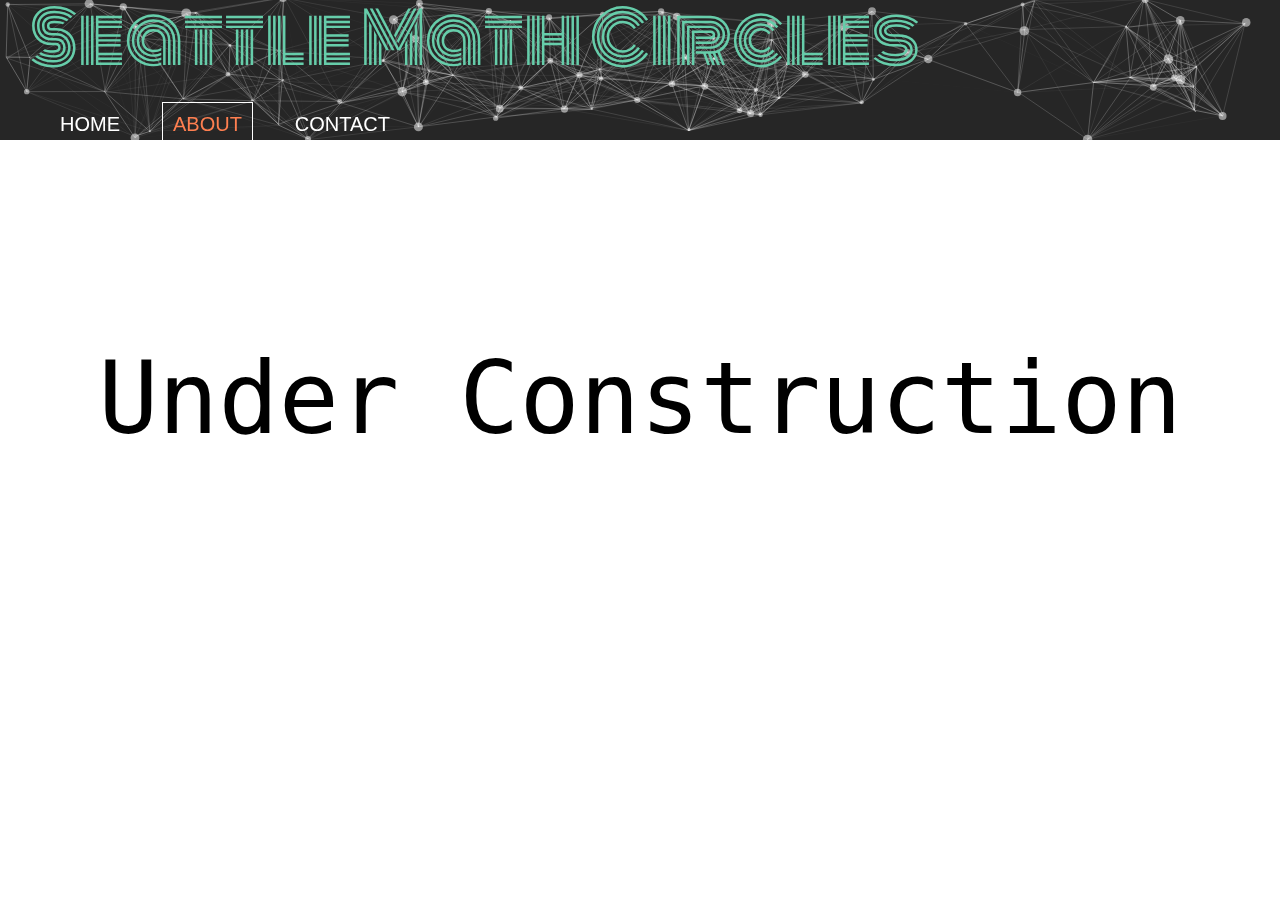
==== about.html @ 498df4e1 "Add files via upload" ====
<!doctype html>

<html>
    <head>
        <meta charset="utf-8">
        <title>About SeaMath Circles</title>
        <link rel="stylesheet" href="CSS/style.css">
    </head>
    
    <body>
        <div class="header">
            <div id="particles-js"></div>
            
            <div id="overlay">
                <div class="logo">Seattle Math Circles</div>

                <ul class="main-nav">
                    <li><a href="index.html">HOME</a></li>
                    <li class="active"><a href="about.html">ABOUT</a></li>
                    <li><a href="contact.html">CONTACT</a></li>
                </ul>
            </div>
            <script type="text/javascript" src="JS/particles.js"></script>
            <script type="text/javascript" src="JS/app.js"></script>
        </div>
        
        <div class="under-construction">
            Under Construction
        </div>
    </body>
    
</html>
---- CSS/style.css ----
@import url(//fonts.googleapis.com/css?family=Monoton);

:root {
    --header-height: 140px;
}

* {
    margin: 0;
    padding: 0;
}

.header {
    display: flex;
    align-items: center;
    width: 100%;
    margin: 0;
    padding: 0;
    height: var(--header-height);
    background-size: cover;
    position: relative;
}

#particles-js {
    height: var(--header-height);
    width: 100%;
    background: #262626;
    z-index: -1;
    position: absolute;
}


#overlay{
    display: flex;
    flex-wrap: wrap;
    justify-content: space-between;
    align-items: center;
    width: 100%;
    margin: 30px;
}

.logo {
    color: mediumaquamarine;
    font-size: 70px;
    font-family: "Monoton", sans-serif;
    width: auto;
}

.main-nav{
    margin: 20px;
    display: flex;
    justify-content: space-between;
    width: 350px;
}

.main-nav li{   
    list-style: none;
}

.main-nav li a{
    color:white;
    text-decoration: none;
    font-family: "Roboto", sans-serif;
    font-size: 20px;
    padding: 10px;
}

.main-nav li a:hover{
    color: coral;
}

.main-nav li.active a{
    border: 1px solid white;
    color:coral;
}

.under-construction{
    position: absolute;
    width:100%;
    padding-top: 200px;
    text-align: center;
    vertical-align: middle;
    font-size: 100px;
    font-family: monospace, sans-serif;
}

.container-center {
    margin:75px auto;
    height: 500px;
    width: 1000px;
    display: flex;
    flex-direction: row-reverse;
    flex-wrap: wrap;
    justify-content: space-around;
}

.container-center-img {
    width: 350px;
    order: 2;
}

.container-center-p {
    width: 500px;
    order: 1;
}

.container-center-img {     
    height: inherit;
    display: flex;
    justify-content: center;
    order: 1;
}

.container-center-p {
    display: flex;
    flex-direction: column;
    align-items: center;
    order: 2;
}

.container-center-img img {
    width: 350px;
}

.container-center-p p {
    font-size: 24px;
    margin-top: 10px;
    margin-left: 20px;
}

@media screen and (max-width: 1200px) {
    .header, #particles-js {
        height: 200px;
    }
    
    #overlay {
        flex-direction: column;
        justify-content: space-around;
        align-items: center;
        flex-wrap: nowrap;
    }
    
    .logo {
        font-size: 70px;
    }
    
    .main-nav {
        margin: 0;
        justify-content: center;
    }
    
    .main-nav li a {
        font-size: 50px;
    }
    
    .container-center {
        flex-direction: column;
        flex-wrap: nowrap;
        align-items: center;
        width: 100%;
        height: auto;
    }
    
    .container-center-p {
        order: 1;
        width: 100%;
    }
    
    .container-center-p p {
        margin-left: 0;
        margin: 20px;
        font-size: 30px;
    }
    
    .container-center-img {
        order: 2;
    }
    
    .container-center-img img {
        margin-top: 20px;
        height: 500px;
        width: auto;
    }
}
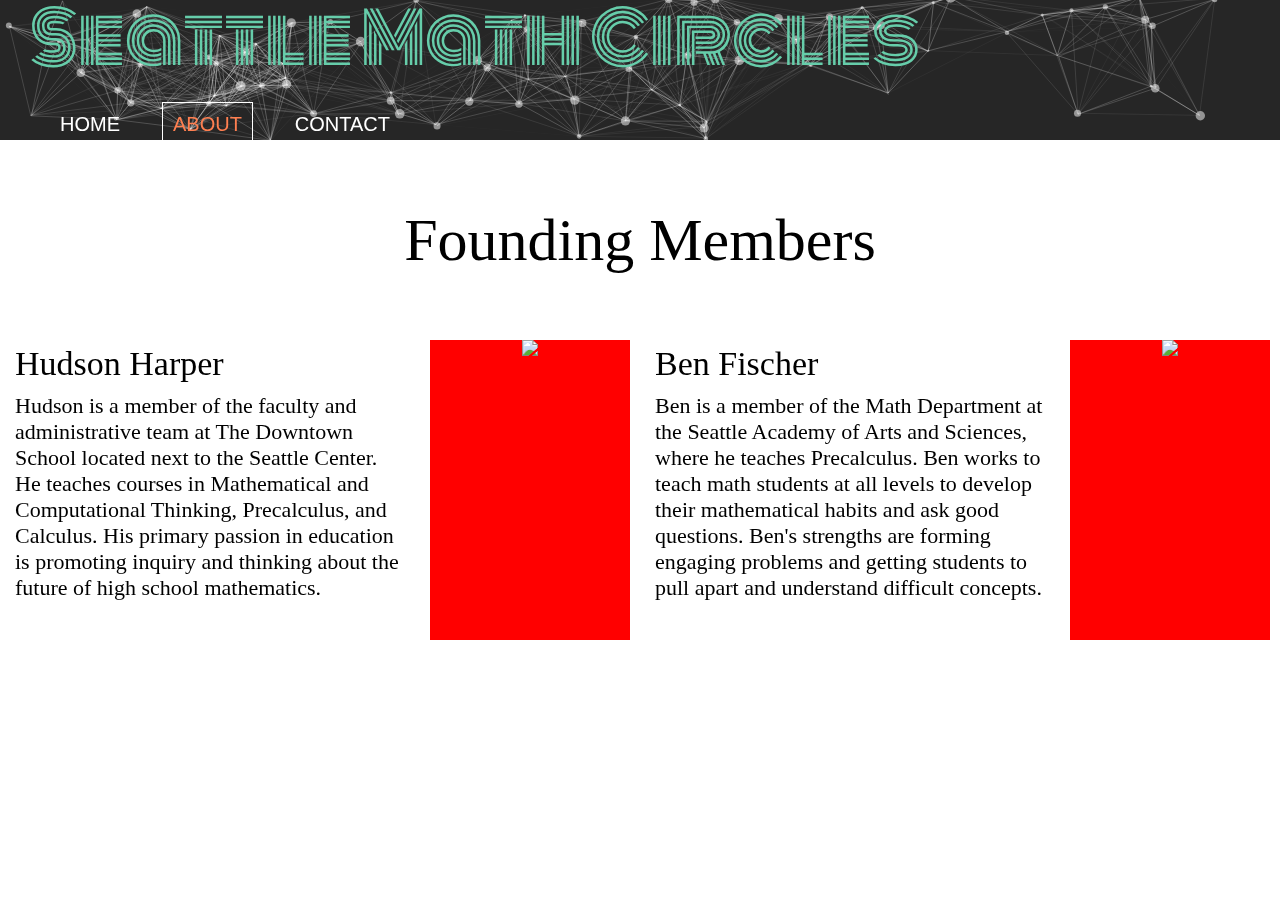
==== commit b58a010c: "Add files via upload" ====
--- a/about.html
+++ b/about.html
@@ -24,9 +24,35 @@
             <script type="text/javascript" src="JS/app.js"></script>
         </div>
         
-        <div class="under-construction">
-            Under Construction
+        <div class="founders-label">
+            <p>Founding Members</p>
         </div>
+        
+        <div class="container">       
+            <div class="founders-container">
+                <div class="founders-container-description">
+                    <div class="founders-container-description-title">
+                        Hudson Harper
+                    </div>
+                    <p>Hudson is a member of the faculty and administrative team at The Downtown School located next to the Seattle Center. He teaches courses in Mathematical and Computational Thinking, Precalculus, and Calculus. His primary passion in education is promoting inquiry and thinking about the future of high school mathematics.
+                    </p>
+                </div>
+                <div class="founders-container-photo">
+                    <img src="IMG/hudson-profile-pic.jpg" style="height:inherit">
+                </div>
+                <div class="founders-container-description">
+                    <div class="founders-container-description-title">
+                        Ben Fischer
+                    </div>
+                    <p>Ben is a member of the Math Department at the Seattle Academy of Arts and Sciences, where he teaches Precalculus. Ben works to teach math students at all levels to develop their mathematical habits and ask good questions. Ben's strengths are forming engaging problems and getting students to pull apart and understand difficult concepts. 
+                    </p>
+                </div>
+                <div class="founders-container-photo">
+                    <img src="IMG/ben-profile-pic.png" style="height:inherit">
+                </div>
+            </div>
+        </div>
+        
     </body>
     
 </html>--- a/CSS/style.css
+++ b/CSS/style.css
@@ -99,6 +99,9 @@
 }
 
 .container-center-p {
+    display: flex;
+    flex-direction: column;
+    justify-content: space-around;
     width: 500px;
     order: 1;
 }
@@ -125,6 +128,58 @@
     font-size: 24px;
     margin-top: 10px;
     margin-left: 20px;
+}
+
+.founders-label {
+    display: flex;
+    justify-content: center;
+    align-items: center;
+    height: 200px;
+}
+
+.founders-label p {
+    font-size: 60px;
+}
+
+.container {
+    display: flex;
+    justify-content: center;
+}
+
+.founders-container {
+    display: flex;
+    flex-wrap: wrap;
+    justify-content: space-around;
+    width: 100%;
+}
+
+.founders-container-photo {
+    height: 300px;
+    background: red;
+    display: flex;
+    justify-content: center;
+    width: 200px;
+}
+
+.founders-containter-photo img {
+
+}
+
+.founders-container-description {
+    height: 300px;
+    display: flex;
+    flex-direction: column;
+    width: 400px;
+}
+
+.founders-container-description-title {
+    font-size: 34px;
+    padding: 5px;
+}
+
+.founders-container-description p {
+    font-size: 22px;
+    padding: 5px;
 }
 
 @media screen and (max-width: 1200px) {
@@ -180,4 +235,10 @@
         height: 500px;
         width: auto;
     }
-}
+    
+    .founders-container {
+        flex-direction: column;
+        justify-content: space-between;
+        align-items: center;
+    }
+}
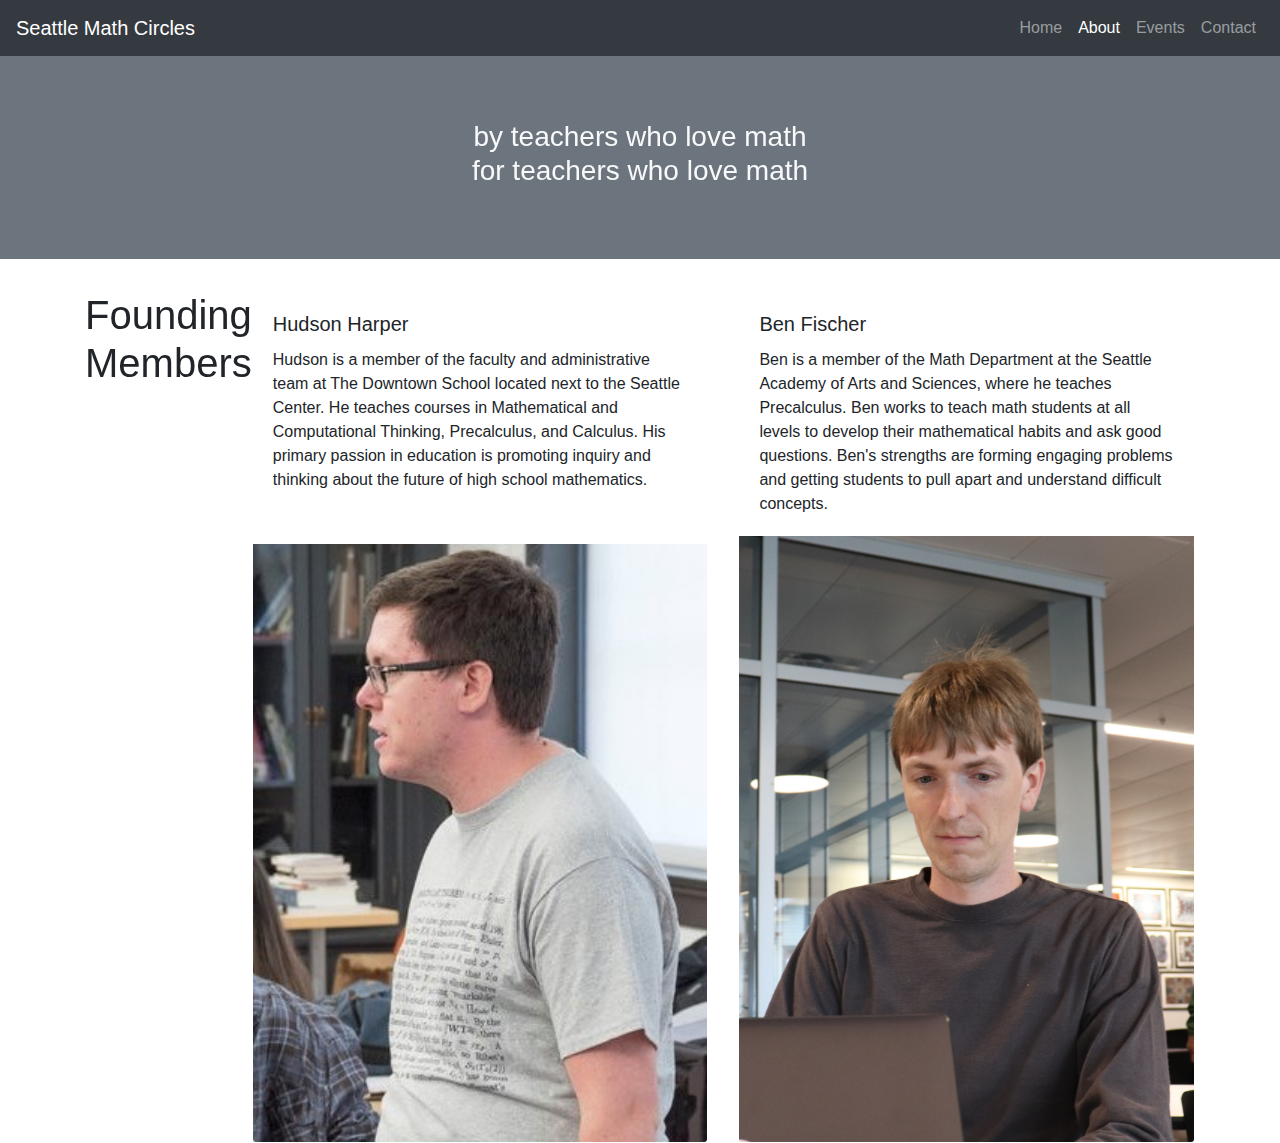
==== commit c40fdb40: "Add files via upload" ====
--- a/about.html
+++ b/about.html
@@ -1,58 +1,67 @@
-<!doctype html>
+<!DOCTYPE html>
+<html lang="en">
+    <head>
+        <title>SeaMath Circles</title>
+        <meta charset="utf-8">
+        <meta name="viewport" content="width=device-width, initial-scale=1">
+        <link rel="stylesheet" href="https://maxcdn.bootstrapcdn.com/bootstrap/4.3.1/css/bootstrap.min.css">
+        <link rel="stylesheet" type="text/css" href="CSS/style.css">
+        <script src="https://ajax.googleapis.com/ajax/libs/jquery/3.4.1/jquery.min.js"></script>
+        <script src="https://cdnjs.cloudflare.com/ajax/libs/popper.js/1.14.7/umd/popper.min.js"></script>
+        <script src="https://maxcdn.bootstrapcdn.com/bootstrap/4.3.1/js/bootstrap.min.js"></script>
+    </head>
 
-<html>
-    <head>
-        <meta charset="utf-8">
-        <title>About SeaMath Circles</title>
-        <link rel="stylesheet" href="CSS/style.css">
-    </head>
-    
-    <body>
-        <div class="header">
+    <body>        
+        <nav class="navbar sticky-top navbar-expand-sm bg-dark navbar-dark">
+            <a class="navbar-brand" href="index.html">Seattle Math Circles</a>
+            <button class="navbar-toggler" type="button" data-toggle="collapse" data-target="#collapsibleNavbar">
+                <span class="navbar-toggler-icon"></span>
+            </button>
+            <div class="collapse navbar-collapse justify-content-between" id="collapsibleNavbar">
+                <ul class="navbar-nav ml-auto">
+                    <li class="nav-item">
+                        <a class="nav-link" href="index.html">Home</a>
+                    </li>
+                    <li class="nav-item active">
+                        <a class="nav-link" href="about.html">About</a>
+                    </li>
+                    <li class="nav-item">
+                        <a class="nav-link" href="events.html">Events</a>
+                    </li>
+                    <li class="nav-item">
+                        <a class="nav-link" href="contact.html">Contact</a>
+                    </li>    
+                </ul>
+            </div>  
+        </nav>
+        
+        <div class="jumbotron jumbotron-fluid text-center text-light bg-secondary overflow-hidden" style="position:relative !important">
             <div id="particles-js"></div>
+            <h3>by teachers who love math <br>for teachers who love math</h3>
             
-            <div id="overlay">
-                <div class="logo">Seattle Math Circles</div>
-
-                <ul class="main-nav">
-                    <li><a href="index.html">HOME</a></li>
-                    <li class="active"><a href="about.html">ABOUT</a></li>
-                    <li><a href="contact.html">CONTACT</a></li>
-                </ul>
-            </div>
             <script type="text/javascript" src="JS/particles.js"></script>
             <script type="text/javascript" src="JS/app.js"></script>
         </div>
         
-        <div class="founders-label">
-            <p>Founding Members</p>
-        </div>
-        
-        <div class="container">       
-            <div class="founders-container">
-                <div class="founders-container-description">
-                    <div class="founders-container-description-title">
-                        Hudson Harper
+        <div class="container">
+            <h1 style="text-align:center">Founding Members</h1>
+            <div class="card-deck">
+                <div class="card border-white">
+                    <div class="card-body">
+                        <h5 class="card-title">Hudson Harper</h5>
+                        <p class="card-text">Hudson is a member of the faculty and administrative team at The Downtown School located next to the Seattle Center. He teaches courses in Mathematical and Computational Thinking, Precalculus, and Calculus. His primary passion in education is promoting inquiry and thinking about the future of high school mathematics.</p>
                     </div>
-                    <p>Hudson is a member of the faculty and administrative team at The Downtown School located next to the Seattle Center. He teaches courses in Mathematical and Computational Thinking, Precalculus, and Calculus. His primary passion in education is promoting inquiry and thinking about the future of high school mathematics.
-                    </p>
+                    <img class="card-img-bottom" src="IMG/hudson-profile-pic.jpg" alt="Card image cap">
                 </div>
-                <div class="founders-container-photo">
-                    <img src="IMG/hudson-profile-pic.jpg" style="height:inherit">
-                </div>
-                <div class="founders-container-description">
-                    <div class="founders-container-description-title">
-                        Ben Fischer
+                <div class="card border-white">
+                    <div class="card-body">
+                        <h5 class="card-title">Ben Fischer</h5>
+                        <p class="card-text">Ben is a member of the Math Department at the Seattle Academy of Arts and Sciences, where he teaches Precalculus. Ben works to teach math students at all levels to develop their mathematical habits and ask good questions. Ben's strengths are forming engaging problems and getting students to pull apart and understand difficult concepts. </p>
                     </div>
-                    <p>Ben is a member of the Math Department at the Seattle Academy of Arts and Sciences, where he teaches Precalculus. Ben works to teach math students at all levels to develop their mathematical habits and ask good questions. Ben's strengths are forming engaging problems and getting students to pull apart and understand difficult concepts. 
-                    </p>
-                </div>
-                <div class="founders-container-photo">
-                    <img src="IMG/ben-profile-pic.png" style="height:inherit">
+                    <img class="card-img-bottom" src="IMG/ben-profile-pic.png" alt="Card image cap">
                 </div>
             </div>
         </div>
-        
+                    
     </body>
-    
 </html>--- a/CSS/style.css
+++ b/CSS/style.css
@@ -201,6 +201,7 @@
     .main-nav {
         margin: 0;
         justify-content: center;
+        width: 100%;
     }
     
     .main-nav li a {
@@ -238,7 +239,31 @@
     
     .founders-container {
         flex-direction: column;
-        justify-content: space-between;
-        align-items: center;
-    }
-}
+        flex-wrap: nowrap;
+        justify-content: space-around;
+        align-items: center;
+    }
+    
+    .founders-container-photo {
+        margin:20px;
+        flex-direction: column;
+        justify-content: center;
+        align-items: center;
+    }
+        
+    .founders-container-description {
+        padding:10px;
+        width: 100%;
+    }
+    
+    .founders-container-description p {
+        font-size: 34px;
+        margin: 30px;
+    }
+    
+    .founders-container-description-title {
+        font-size: 40px;
+        padding: 5px;
+        text-align: center;
+    }
+}
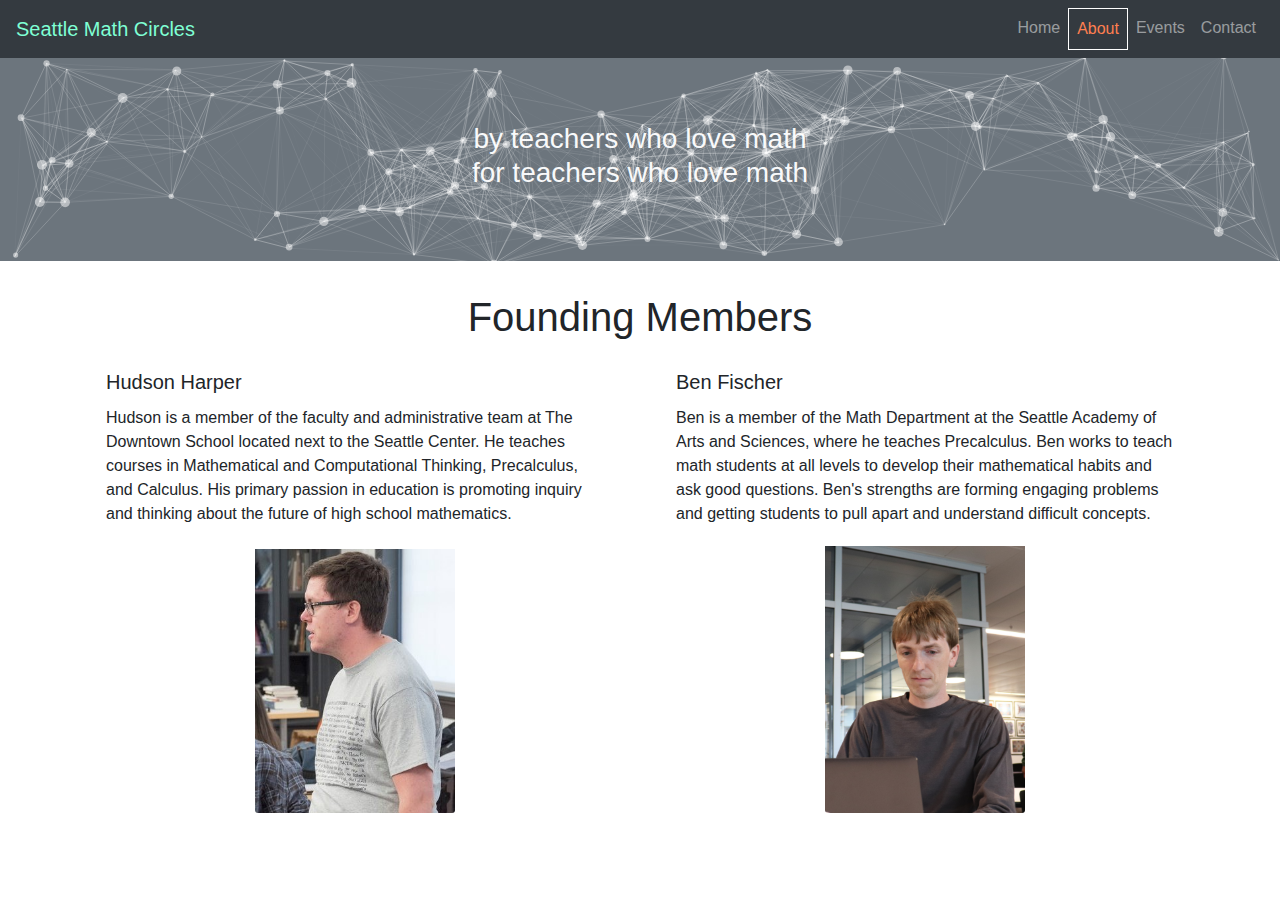
==== commit 7b56881b: "Add files via upload" ====
--- a/about.html
+++ b/about.html
@@ -13,7 +13,7 @@
 
     <body>        
         <nav class="navbar sticky-top navbar-expand-sm bg-dark navbar-dark">
-            <a class="navbar-brand" href="index.html">Seattle Math Circles</a>
+            <a class="navbar-brand fancy-font" href="index.html">Seattle Math Circles</a>
             <button class="navbar-toggler" type="button" data-toggle="collapse" data-target="#collapsibleNavbar">
                 <span class="navbar-toggler-icon"></span>
             </button>
--- a/CSS/style.css
+++ b/CSS/style.css
@@ -1,269 +1,33 @@
-@import url(//fonts.googleapis.com/css?family=Monoton);
+/*@import url(//fonts.googleapis.com/css?family=Monoton);*/
 
-:root {
-    --header-height: 140px;
+.fancy-font {
+    font-family: "Monoton", sans-serif;
 }
 
-* {
-    margin: 0;
-    padding: 0;
+.nav-item a:hover {
+    color: coral !important
 }
 
-.header {
-    display: flex;
-    align-items: center;
-    width: 100%;
-    margin: 0;
-    padding: 0;
-    height: var(--header-height);
-    background-size: cover;
-    position: relative;
+.navbar-brand {
+    color:aquamarine !important
+}
+
+.navbar-nav li.active a{
+    border: 1px solid white;
+    color:coral !important;
 }
 
 #particles-js {
-    height: var(--header-height);
+    top: 0;
+    bottom: 0;
     width: 100%;
-    background: #262626;
-    z-index: -1;
+    height: 100%;
     position: absolute;
+    z-index: 0;
 }
 
-
-#overlay{
-    display: flex;
-    flex-wrap: wrap;
-    justify-content: space-between;
-    align-items: center;
-    width: 100%;
-    margin: 30px;
-}
-
-.logo {
-    color: mediumaquamarine;
-    font-size: 70px;
-    font-family: "Monoton", sans-serif;
-    width: auto;
-}
-
-.main-nav{
-    margin: 20px;
-    display: flex;
-    justify-content: space-between;
-    width: 350px;
-}
-
-.main-nav li{   
-    list-style: none;
-}
-
-.main-nav li a{
-    color:white;
-    text-decoration: none;
-    font-family: "Roboto", sans-serif;
-    font-size: 20px;
-    padding: 10px;
-}
-
-.main-nav li a:hover{
-    color: coral;
-}
-
-.main-nav li.active a{
-    border: 1px solid white;
-    color:coral;
-}
-
-.under-construction{
-    position: absolute;
-    width:100%;
-    padding-top: 200px;
-    text-align: center;
-    vertical-align: middle;
-    font-size: 100px;
-    font-family: monospace, sans-serif;
-}
-
-.container-center {
-    margin:75px auto;
-    height: 500px;
-    width: 1000px;
-    display: flex;
-    flex-direction: row-reverse;
-    flex-wrap: wrap;
-    justify-content: space-around;
-}
-
-.container-center-img {
-    width: 350px;
-    order: 2;
-}
-
-.container-center-p {
-    display: flex;
-    flex-direction: column;
-    justify-content: space-around;
-    width: 500px;
-    order: 1;
-}
-
-.container-center-img {     
-    height: inherit;
-    display: flex;
-    justify-content: center;
-    order: 1;
-}
-
-.container-center-p {
-    display: flex;
-    flex-direction: column;
-    align-items: center;
-    order: 2;
-}
-
-.container-center-img img {
-    width: 350px;
-}
-
-.container-center-p p {
-    font-size: 24px;
-    margin-top: 10px;
-    margin-left: 20px;
-}
-
-.founders-label {
-    display: flex;
-    justify-content: center;
-    align-items: center;
-    height: 200px;
-}
-
-.founders-label p {
-    font-size: 60px;
-}
-
-.container {
-    display: flex;
-    justify-content: center;
-}
-
-.founders-container {
-    display: flex;
-    flex-wrap: wrap;
-    justify-content: space-around;
-    width: 100%;
-}
-
-.founders-container-photo {
-    height: 300px;
-    background: red;
-    display: flex;
-    justify-content: center;
+.card-img-bottom {
     width: 200px;
-}
-
-.founders-containter-photo img {
-
-}
-
-.founders-container-description {
-    height: 300px;
-    display: flex;
-    flex-direction: column;
-    width: 400px;
-}
-
-.founders-container-description-title {
-    font-size: 34px;
-    padding: 5px;
-}
-
-.founders-container-description p {
-    font-size: 22px;
-    padding: 5px;
-}
-
-@media screen and (max-width: 1200px) {
-    .header, #particles-js {
-        height: 200px;
-    }
-    
-    #overlay {
-        flex-direction: column;
-        justify-content: space-around;
-        align-items: center;
-        flex-wrap: nowrap;
-    }
-    
-    .logo {
-        font-size: 70px;
-    }
-    
-    .main-nav {
-        margin: 0;
-        justify-content: center;
-        width: 100%;
-    }
-    
-    .main-nav li a {
-        font-size: 50px;
-    }
-    
-    .container-center {
-        flex-direction: column;
-        flex-wrap: nowrap;
-        align-items: center;
-        width: 100%;
-        height: auto;
-    }
-    
-    .container-center-p {
-        order: 1;
-        width: 100%;
-    }
-    
-    .container-center-p p {
-        margin-left: 0;
-        margin: 20px;
-        font-size: 30px;
-    }
-    
-    .container-center-img {
-        order: 2;
-    }
-    
-    .container-center-img img {
-        margin-top: 20px;
-        height: 500px;
-        width: auto;
-    }
-    
-    .founders-container {
-        flex-direction: column;
-        flex-wrap: nowrap;
-        justify-content: space-around;
-        align-items: center;
-    }
-    
-    .founders-container-photo {
-        margin:20px;
-        flex-direction: column;
-        justify-content: center;
-        align-items: center;
-    }
-        
-    .founders-container-description {
-        padding:10px;
-        width: 100%;
-    }
-    
-    .founders-container-description p {
-        font-size: 34px;
-        margin: 30px;
-    }
-    
-    .founders-container-description-title {
-        font-size: 40px;
-        padding: 5px;
-        text-align: center;
-    }
-}
+    object-fit: cover;
+    margin: auto;
+}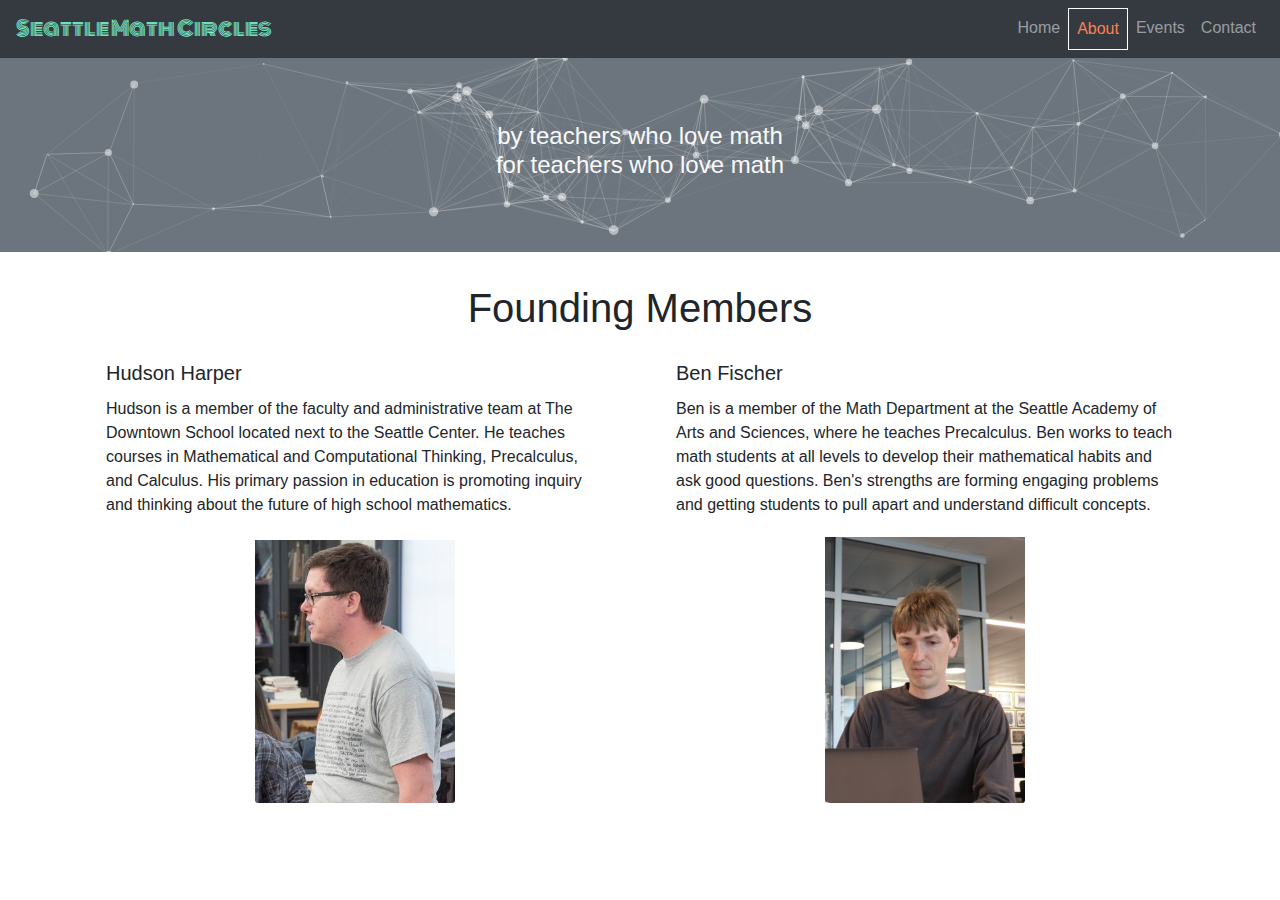
==== commit b0104275: "Add files via upload" ====
--- a/about.html
+++ b/about.html
@@ -37,7 +37,7 @@
         
         <div class="jumbotron jumbotron-fluid text-center text-light bg-secondary overflow-hidden" style="position:relative !important">
             <div id="particles-js"></div>
-            <h3>by teachers who love math <br>for teachers who love math</h3>
+            <h4>by teachers who love math <br>for teachers who love math</h4>
             
             <script type="text/javascript" src="JS/particles.js"></script>
             <script type="text/javascript" src="JS/app.js"></script>
--- a/CSS/style.css
+++ b/CSS/style.css
@@ -1,7 +1,7 @@
-/*@import url(//fonts.googleapis.com/css?family=Monoton);*/
+@import url(//fonts.googleapis.com/css?family=Monoton);
 
 .fancy-font {
-    font-family: "Monoton", sans-serif;
+    font-family: "Monoton", sans-serif !important;
 }
 
 .nav-item a:hover {
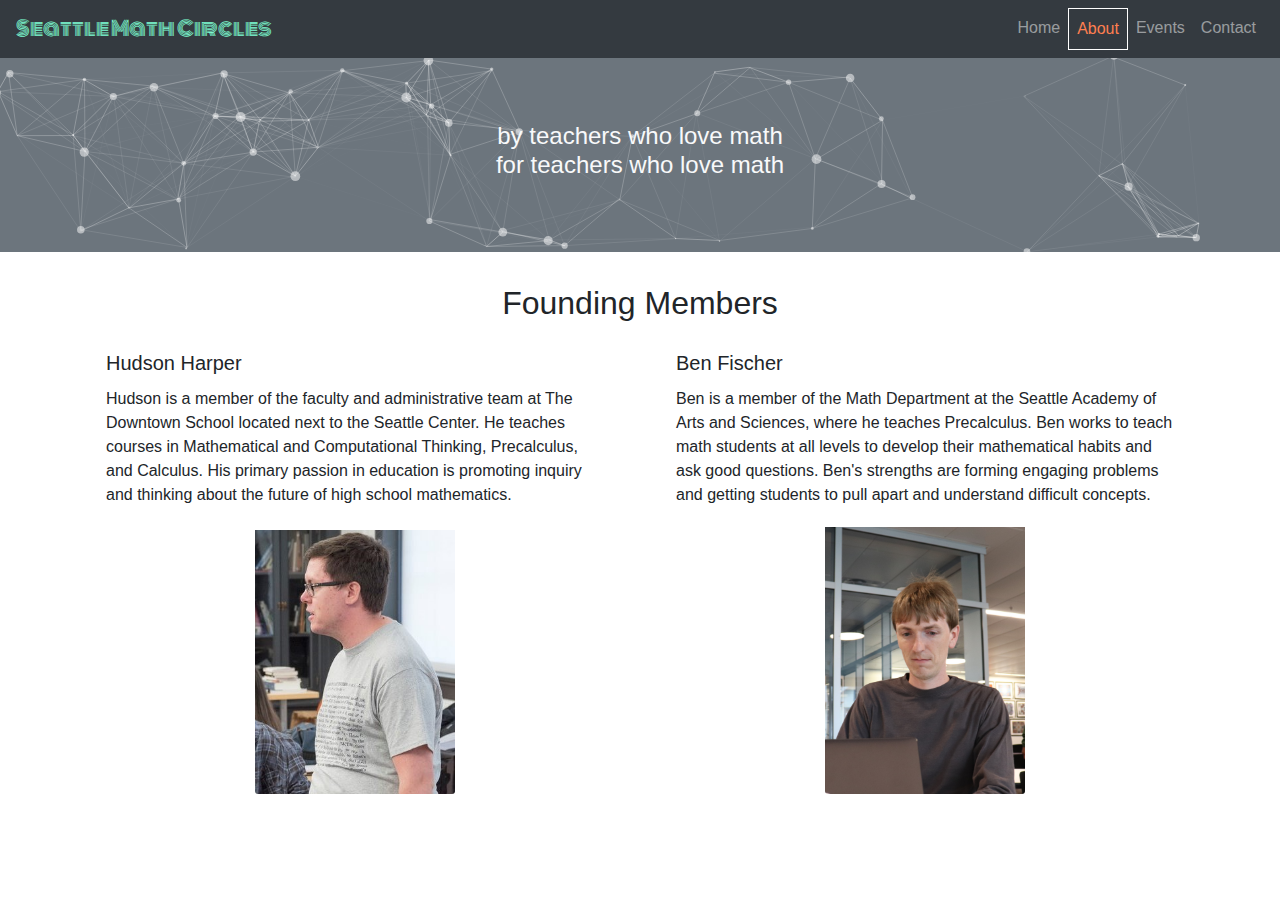
==== commit 007ecabd: "Add files via upload" ====
--- a/about.html
+++ b/about.html
@@ -44,7 +44,7 @@
         </div>
         
         <div class="container">
-            <h1 style="text-align:center">Founding Members</h1>
+            <h2 style="text-align:center">Founding Members</h2>
             <div class="card-deck">
                 <div class="card border-white">
                     <div class="card-body">
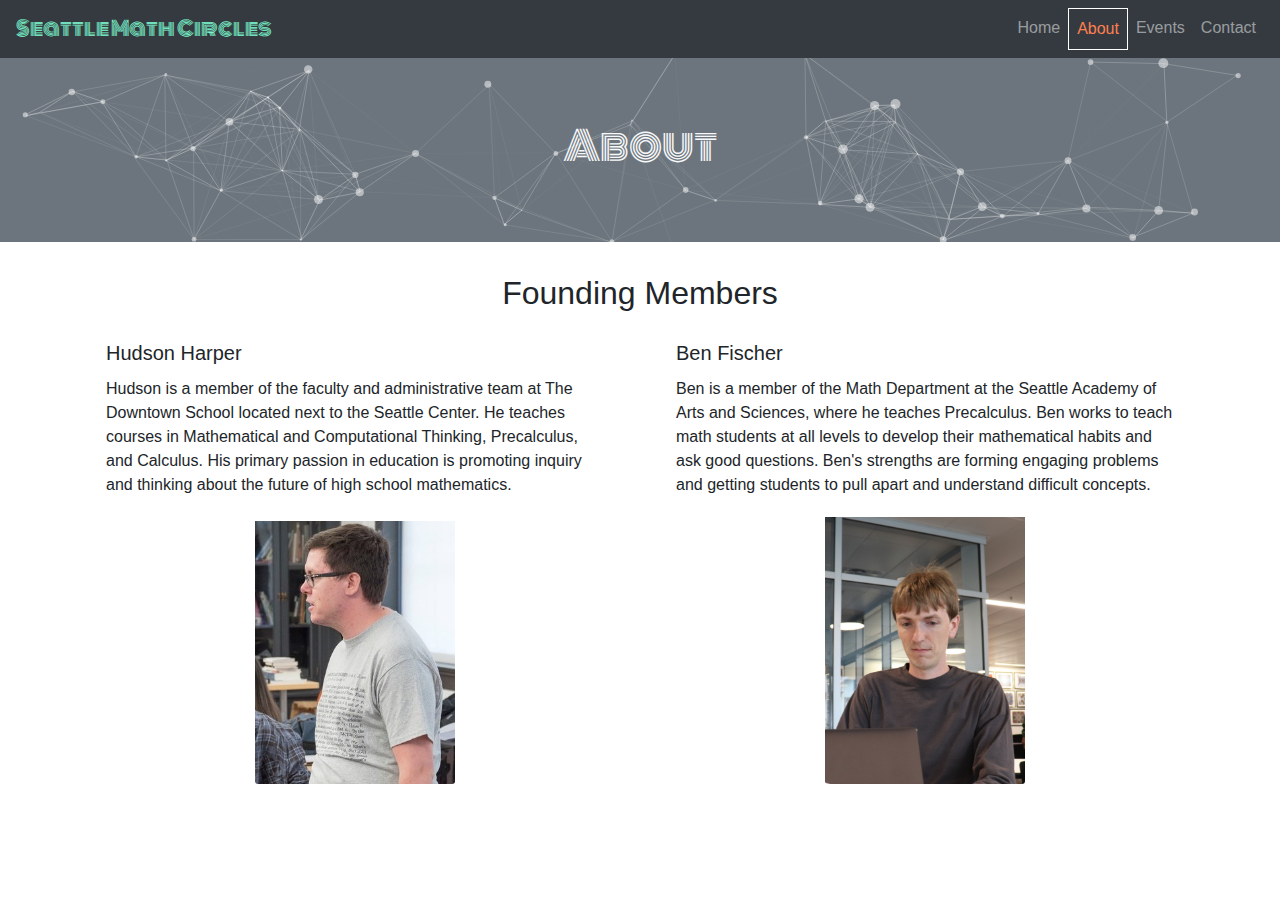
==== commit abe26570: "Add files via upload" ====
--- a/about.html
+++ b/about.html
@@ -37,7 +37,7 @@
         
         <div class="jumbotron jumbotron-fluid text-center text-light bg-secondary overflow-hidden" style="position:relative !important">
             <div id="particles-js"></div>
-            <h4>by teachers who love math <br>for teachers who love math</h4>
+            <h1 class="fancy-font">About</h1>
             
             <script type="text/javascript" src="JS/particles.js"></script>
             <script type="text/javascript" src="JS/app.js"></script>
--- a/CSS/style.css
+++ b/CSS/style.css
@@ -30,4 +30,13 @@
     width: 200px;
     object-fit: cover;
     margin: auto;
-}+}
+
+.card-horizontal {
+    display: flex;
+    flex: 1 1 auto;
+}
+
+.fading-image:hover {
+    opacity: 0.7;
+}
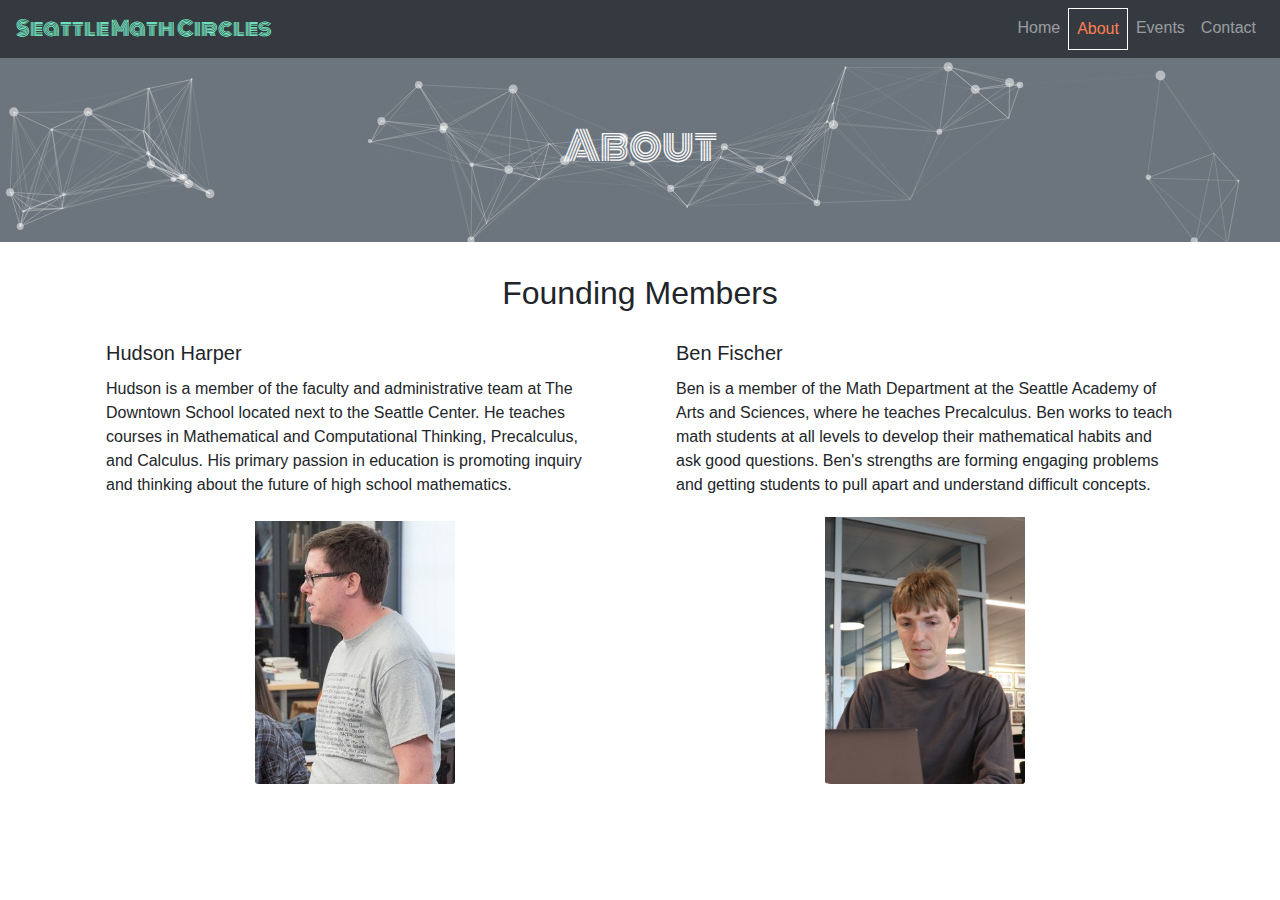
==== commit cb6a179b: "Add files via upload" ====
--- a/about.html
+++ b/about.html
@@ -1,6 +1,16 @@
 <!DOCTYPE html>
 <html lang="en">
     <head>
+        <!-- Global site tag (gtag.js) - Google Analytics -->
+        <script async src="https://www.googletagmanager.com/gtag/js?id=UA-151326312-1"></script>
+        <script>
+          window.dataLayer = window.dataLayer || [];
+          function gtag(){dataLayer.push(arguments);}
+          gtag('js', new Date());
+
+          gtag('config', 'UA-151326312-1');
+        </script>
+
         <title>SeaMath Circles</title>
         <meta charset="utf-8">
         <meta name="viewport" content="width=device-width, initial-scale=1">
